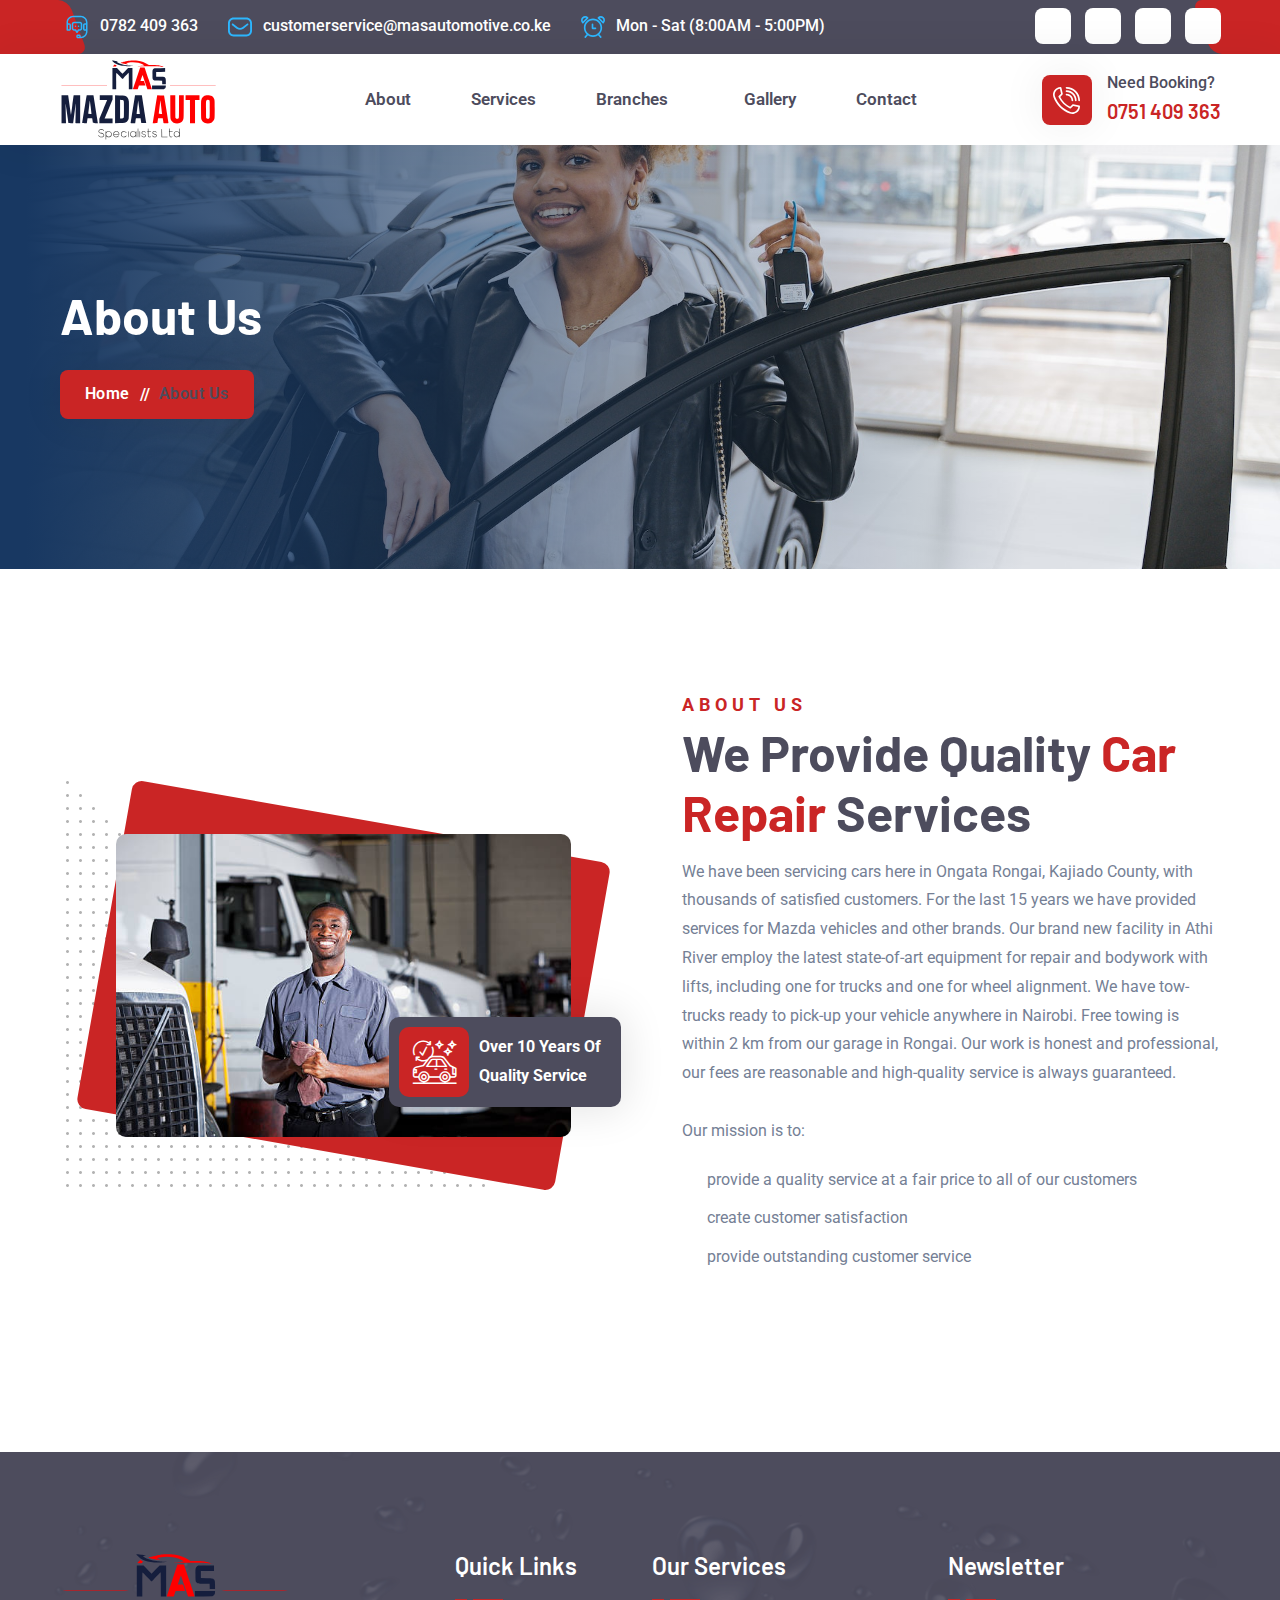
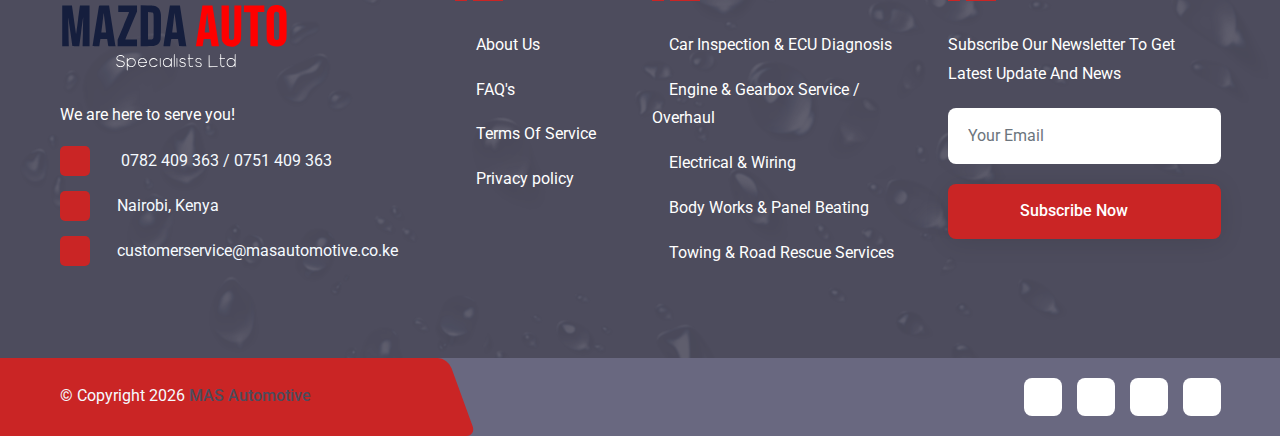
==== about.html @ dde0ce01 "Initial commit" ====
<!DOCTYPE html>
<html lang="en">
<head>

<meta charset="UTF-8">
<meta http-equiv="X-UA-Compatible" content="IE=edge">
<meta name="viewport" content="width=device-width, initial-scale=1.0">
<meta name="description" content="">
<meta name="keywords" content="">

<title>MAS - Automotive Specialists</title>

<link rel="icon" type="image/x-icon" href="assets/img/logo/favicon.svg">

<link rel="stylesheet" href="assets/css/bootstrap.min.css">
<link rel="stylesheet" href="assets/css/all-fontawesome.min.css">
<link rel="stylesheet" href="https://cdnjs.cloudflare.com/ajax/libs/font-awesome/6.2.0/css/all.min.css" integrity="sha512-xh6O/CkQoPOWDdYTDqeRdPCVd1SpvCA9XXcUnZS2FmJNp1coAFzvtCN9BmamE+4aHK8yyUHUSCcJHgXloTyT2A==" crossorigin="anonymous" referrerpolicy="no-referrer" />
<link rel="stylesheet" href="assets/css/icomoon.css">
<link rel="stylesheet" href="assets/css/animate.min.css">
<link rel="stylesheet" href="assets/css/magnific-popup.min.css">
<link rel="stylesheet" href="assets/css/owl.carousel.min.css">
<link rel="stylesheet" href="assets/css/style.css">

<link href="https://site-assets.fontawesome.com/releases/v6.0.0/css/all.css" rel="stylesheet" type="text/css" />

</head>
<body>

<div class="preloader">
<div class="loader-ripple">
<div></div>
<div></div>
</div>
</div>


<header class="header">

<div class="header-top">
<div class="container">
<div class="header-top-wrapper">
<div class="header-top-left">
<div class="header-top-contact">
<ul>
<li>
<div class="header-top-contact-icon">
<img src="assets/img/icon/live-chat.svg" alt="">
</div>
<div class="header-top-contact-info">
<a href="#">0782 409 363</a>
</div>
</li>
<li>
<div class="header-top-contact-icon">
<img src="assets/img/icon/mail.svg" alt="">
</div>
<div class="header-top-contact-info">
<a href="#"><span class="__cf_email__" data-cfemail="">customerservice@masautomotive.co.ke</span></a>
</div>
</li>
<li>
<div class="header-top-contact-icon">
<img src="assets/img/icon/clock.svg" alt="">
</div>
<div class="header-top-contact-info">
<a href="#">Mon - Sat (8:00AM - 5:00PM)</a>
</div>
</li>
</ul>
</div>
</div>
<div class="header-top-right">
<div class="header-top-social">
<a href="https://www.facebook.com/MASAutomotiveServiceAndRepair/" target="_blank"><i class="fab fa-facebook-f"></i></a>
<a href="#"><i class="fab fa-twitter"></i></a>
<a href="#"><i class="fab fa-instagram"></i></a>
<a href="#"><i class="fab fa-linkedin-in"></i></a>
</div>
</div>
</div>
</div>
</div>
<div class="main-navigation">
<nav class="navbar navbar-expand-lg">
<div class="container">
<a class="navbar-brand" href="index.html">
<img src="assets/img/logo/logo.svg" alt="logo">
</a>
<div class="mobile-menu-right">
<div class="mobile-menu-list">
<a href="#" class="mobile-menu-link search-box-outer"><i class="fa fa-search"></i></a>
</div>
<button class="navbar-toggler" type="button" data-bs-toggle="collapse" data-bs-target="#main_nav" aria-expanded="false" aria-label="Toggle navigation">
<span class="navbar-toggler-icon"><i class="fa fa-stream"></i></span>
</button>
</div>
<div class="collapse navbar-collapse" id="main_nav">
<ul class="navbar-nav">
<!--
<li class="nav-item dropdown">
<a class="nav-link dropdown-toggle active" href="#" data-bs-toggle="dropdown">Home</a>
<ul class="dropdown-menu fade-down">
<li><a class="dropdown-item" href="index.html">Home Page 01</a></li>
<li><a class="dropdown-item" href="index-2.html">Home Page 02</a></li>
<li><a class="dropdown-item" href="index-3.html">Home Page 03</a></li>
</ul>
</li>
-->

<li class="nav-item"><a class="nav-link" href="about.html">About</a></li>
<li class="nav-item"><a class="nav-link" href="service.html">Services</a></li>
<li class="nav-item dropdown">
<a class="nav-link dropdown-toggle" href="#" data-bs-toggle="dropdown">Branches</a>
<ul class="dropdown-menu fade-down">
<li><a class="dropdown-item" href="branch_1.html">Ongata Rongai</a></li>
<li><a class="dropdown-item" href="branch_2.html">Athi River</a></li>
</ul>
</li>
<li class="nav-item"><a class="nav-link" href="gallery.html">Gallery</a></li>
<li class="nav-item"><a class="nav-link" href="contact.html">Contact</a></li>
</ul>
<div class="header-nav-right">
<div class="header-nav-search">
<a href="#" class="header-nav-link search-box-outer"><i class="fa fa-search"></i></a>
</div>
<div class="header-phone">
<div class="header-phone-icon">
<img src="assets/img/icon/phone.svg" alt="">
</div>
<div class="header-phone-content">
<span>Need Booking?</span>
<h5 class="header-phone-number"><a href="tel:0751 409 363">0751 409 363</a></h5>
</div>
</div>
</div>
</div>
</div>
</nav>
</div>
</header>


<div class="search-popup">
<button class="close-search"><span class="fa fa-times"></span></button>
<form action="#">
<div class="form-group">
<input type="search" name="search-field" placeholder="Search Here..." required>
<button type="submit"><i class="fa fa-search"></i></button>
</div>
</form>
</div>

<main class="main">

<div class="site-breadcrumb" style="background: url(assets/img/breadcrumb/01.jpg)">
<div class="container">
<h2 class="breadcrumb-title">About Us</h2>
<ul class="breadcrumb-menu">
<li><a href="index.html">Home</a></li>
<li class="active">About Us</li>
</ul>
</div>
</div>


<div class="about-area py-120 mb-50">
<div class="container">
<div class="row">
<div class="col-lg-6 d-flex align-items-center justify-content-center">
<div class="about-left">
<div class="about-img">
<img class="about-img-1" src="assets/img/about/01.jpg" alt="">
</div>
<div class="about-shape"><img src="assets/img/shape/02.png" alt=""></div>
<div class="about-experience">
<i class="icon-car-service-1"></i>
<b>Over 10 Years Of <br> Quality Service</b>
</div>
</div>
</div>
<div class="col-lg-6">
<div class="about-right">
<div class="site-heading mb-3">
<span class="site-title-tagline">About Us</span>
<h2 class="site-title">
We Provide Quality <span>Car Repair</span> Services
</h2>
</div>
<p class="about-text">
We have been servicing cars here in Ongata Rongai, Kajiado County, with thousands of satisfied customers. For the last 15 years we have provided services for Mazda vehicles and other brands. Our brand new facility in Athi River employ the latest state-of-art equipment for repair and bodywork with lifts, including one for trucks and one for wheel alignment. We have tow-trucks ready to pick-up your vehicle anywhere in Nairobi. Free towing is within 2 km from our garage in Rongai. Our work is honest and professional, our fees are reasonable and high-quality service is always guaranteed.
<br><br>
Our mission is to:
</p>
<div class="about-list-wrapper">
<ul class="about-list list-unstyled">
<li>
provide a quality service at a fair price to all of our customers
</li>
<li>
create customer satisfaction
</li>
<li>
provide outstanding customer service
</li>
</ul>
</div>
</div>
</div>
 </div>
</div>
</div>


</div>
</div>

</main>

<footer class="footer-area">
<div class="footer-widget">
<div class="container">
<div class="row footer-widget-wrapper pt-100 pb-70">
<div class="col-md-6 col-lg-4">
<div class="footer-widget-box about-us">
<a href="#" class="footer-logo">
<img src="assets/img/logo/logo_white.svg" alt="">
</a>
<p class="mb-3">
We are here to serve you!
</p>
<ul class="footer-contact">
<li><a href="tel: 0782 409 363 "><i class="fa fa-phone"></i>&nbsp; &nbsp; 0782 409 363 / 0751 409 363  </a></li>
<li><i class="fa fa-map-marker-alt"></i>&nbsp; &nbsp;Nairobi, Kenya</li>
<li><a href="/cdn-cgi/l/email-protection#731a1d151c33160b121e031f165d101c1e"><i class="fa fa-envelope"></i><span class="__cf_email__">&nbsp; &nbsp;customerservice@masautomotive.co.ke</span></a></li>
</ul>
</div>
</div>
<div class="col-md-6 col-lg-2">
<div class="footer-widget-box list">
<h4 class="footer-widget-title">Quick Links</h4>
<ul class="footer-list">
<li><a href="#"><i class="fa fa-caret-right"></i> About Us</a></li>
<li><a href="#"><i class="fa fa-caret-right"></i> FAQ's</a></li>
<li><a href="#"><i class="fa fa-caret-right"></i> Terms Of Service</a></li>
<li><a href="#"><i class="fa fa-caret-right"></i> Privacy policy</a></li>
</ul>
</div>
</div>
<div class="col-md-6 col-lg-3">
<div class="footer-widget-box list">
<h4 class="footer-widget-title">Our Services</h4>
<ul class="footer-list">
<li><a href="#"><i class="fa fa-caret-right"></i>Car Inspection & ECU Diagnosis</a></li>
<li><a href="#"><i class="fa fa-caret-right"></i>Engine & Gearbox Service / Overhaul</a></li>
<li><a href="#"><i class="fa fa-caret-right"></i>Electrical & Wiring</a></li>
<li><a href="#"><i class="fa fa-caret-right"></i>Body Works & Panel Beating</a></li>
<li><a href="#"><i class="fa fa-caret-right"></i>Towing & Road Rescue Services</a></li>
</ul>
</div>
</div>
<div class="col-md-6 col-lg-3">
<div class="footer-widget-box list">
<h4 class="footer-widget-title">Newsletter</h4>
<div class="footer-newsletter">
<p>Subscribe Our Newsletter To Get Latest Update And News</p>
<div class="subscribe-form">
<form action="#">
<input type="email" class="form-control" placeholder="Your Email">
<button class="theme-btn" type="submit">
Subscribe Now <i class="fa fa-paper-plane"></i>
 </button>
</form>
</div>
</div>
</div>
</div>
</div>
</div>
</div>
<div class="copyright">
<div class="container">
<div class="row">
<div class="col-md-6 align-self-center">
<p class="copyright-text">
&copy; Copyright <span id="date"></span> <a href="#"> MAS Automotive </a>
</p>
</div>
<div class="col-md-6 align-self-center">
<ul class="footer-social">
<li><a href="https://www.facebook.com/MASAutomotiveServiceAndRepair/" target="_blank"><i class="fab fa-facebook-f"></i></a></li>
<li><a href="#"><i class="fab fa-twitter"></i></a></li>
<li><a href="#"><i class="fab fa-linkedin-in"></i></a></li>
<li><a href="#"><i class="fab fa-youtube"></i></a></li>
</ul>
</div>
</div>
</div>
</div>
</footer>


<a href="#" id="scroll-top"><i class="far fa-arrow-up"></i></a>


<script data-cfasync="false" src="/cdn-cgi/scripts/5c5dd728/cloudflare-static/email-decode.min.js"></script><script src="assets/js/jquery-3.6.0.min.js"></script>
<script src="assets/js/modernizr.min.js"></script>
<script src="assets/js/bootstrap.bundle.min.js"></script>
<script src="assets/js/imagesloaded.pkgd.min.js"></script>
<script src="assets/js/jquery.magnific-popup.min.js"></script>
<script src="assets/js/isotope.pkgd.min.js"></script>
<script src="assets/js/jquery.appear.min.js"></script>
<script src="assets/js/jquery.easing.min.js"></script>
<script src="assets/js/owl.carousel.min.js"></script>
<script src="assets/js/counter-up.js"></script>
<script src="assets/js/masonry.pkgd.min.js"></script>
<script src="assets/js/wow.min.js"></script>
<script src="assets/js/main.js"></script>
</body>
</html>
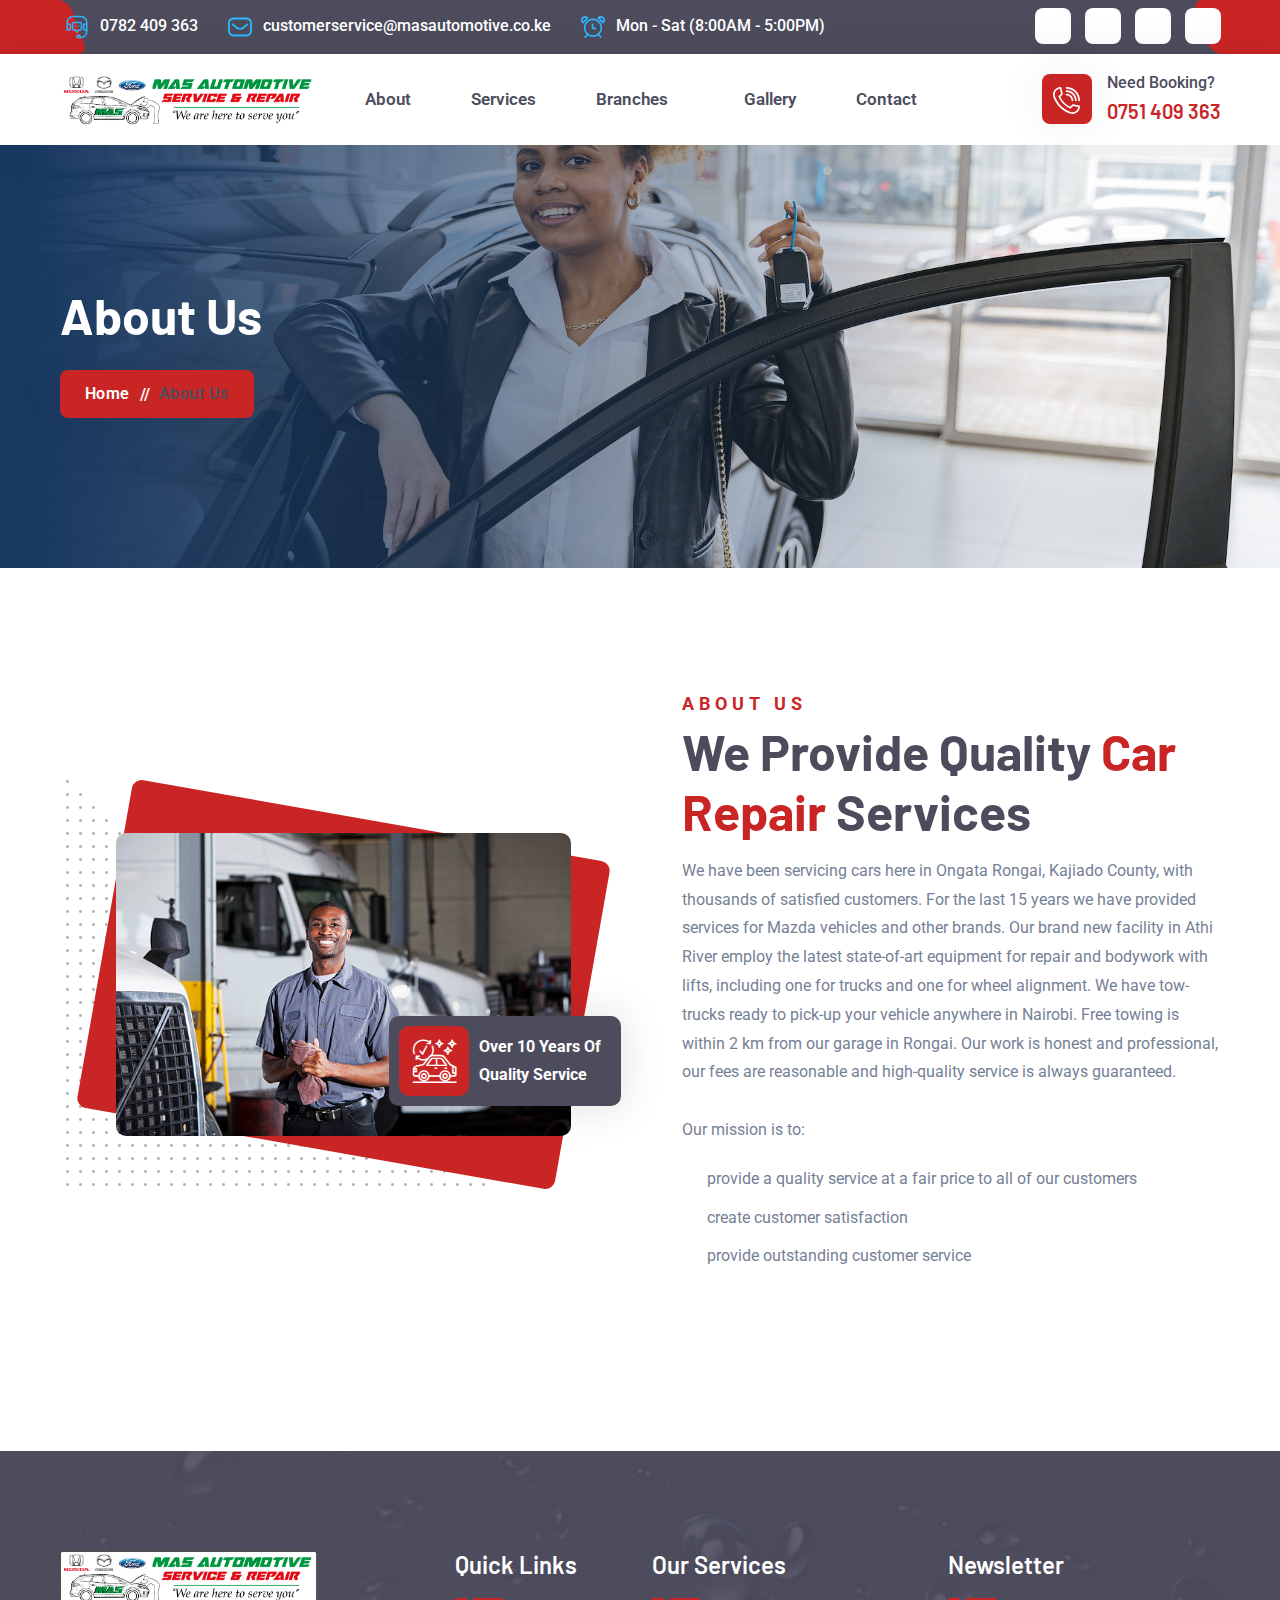
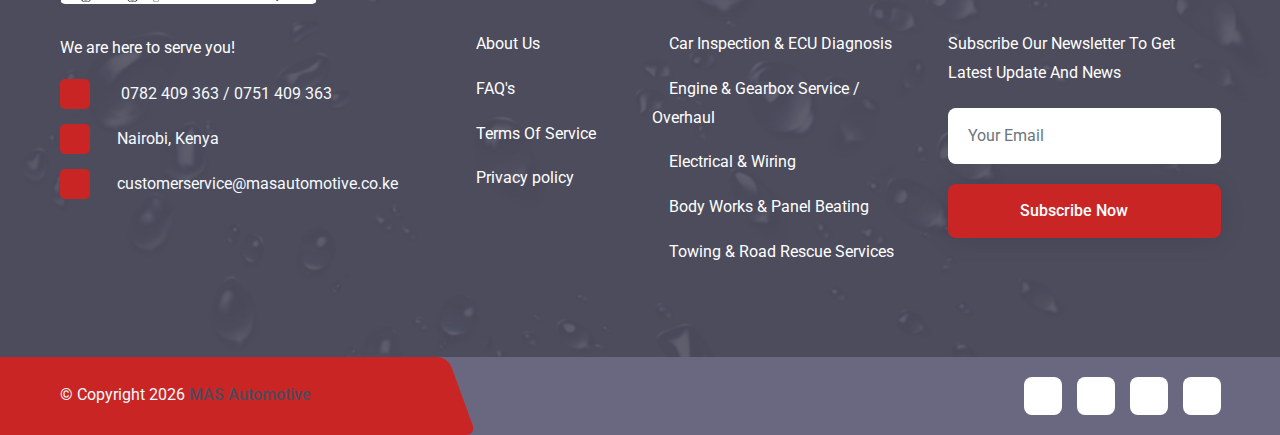
==== commit 30d6879d: "Changed logo" ====
--- a/about.html
+++ b/about.html
@@ -84,7 +84,7 @@
 <nav class="navbar navbar-expand-lg">
 <div class="container">
 <a class="navbar-brand" href="index.html">
-<img src="assets/img/logo/logo.svg" alt="logo">
+<img src="assets/img/logo/logo_1.png" alt="logo">
 </a>
 <div class="mobile-menu-right">
 <div class="mobile-menu-list">
@@ -223,7 +223,7 @@
 <div class="col-md-6 col-lg-4">
 <div class="footer-widget-box about-us">
 <a href="#" class="footer-logo">
-<img src="assets/img/logo/logo_white.svg" alt="">
+<img src="assets/img/logo/logo_2.png" alt="">
 </a>
 <p class="mb-3">
 We are here to serve you!
--- a/assets/css/style.css
+++ b/assets/css/style.css
@@ -1064,7 +1064,7 @@
 }
 
 .navbar-brand img {
-  width: 157px;
+  width: 257px;
 }
 
 /* dropdown toggler */
@@ -1124,7 +1124,7 @@
   }
 
   .navbar-brand img {
-    width: 130px;
+    width: 230px;
   }
 
   .navbar-collapse {
@@ -5181,8 +5181,9 @@
 }
 
 .footer-logo img {
-  width: 230px;
+  width: 257px;
   margin-bottom: 30px;
+  border-radius: 5px;
 }
 
 .copyright {
